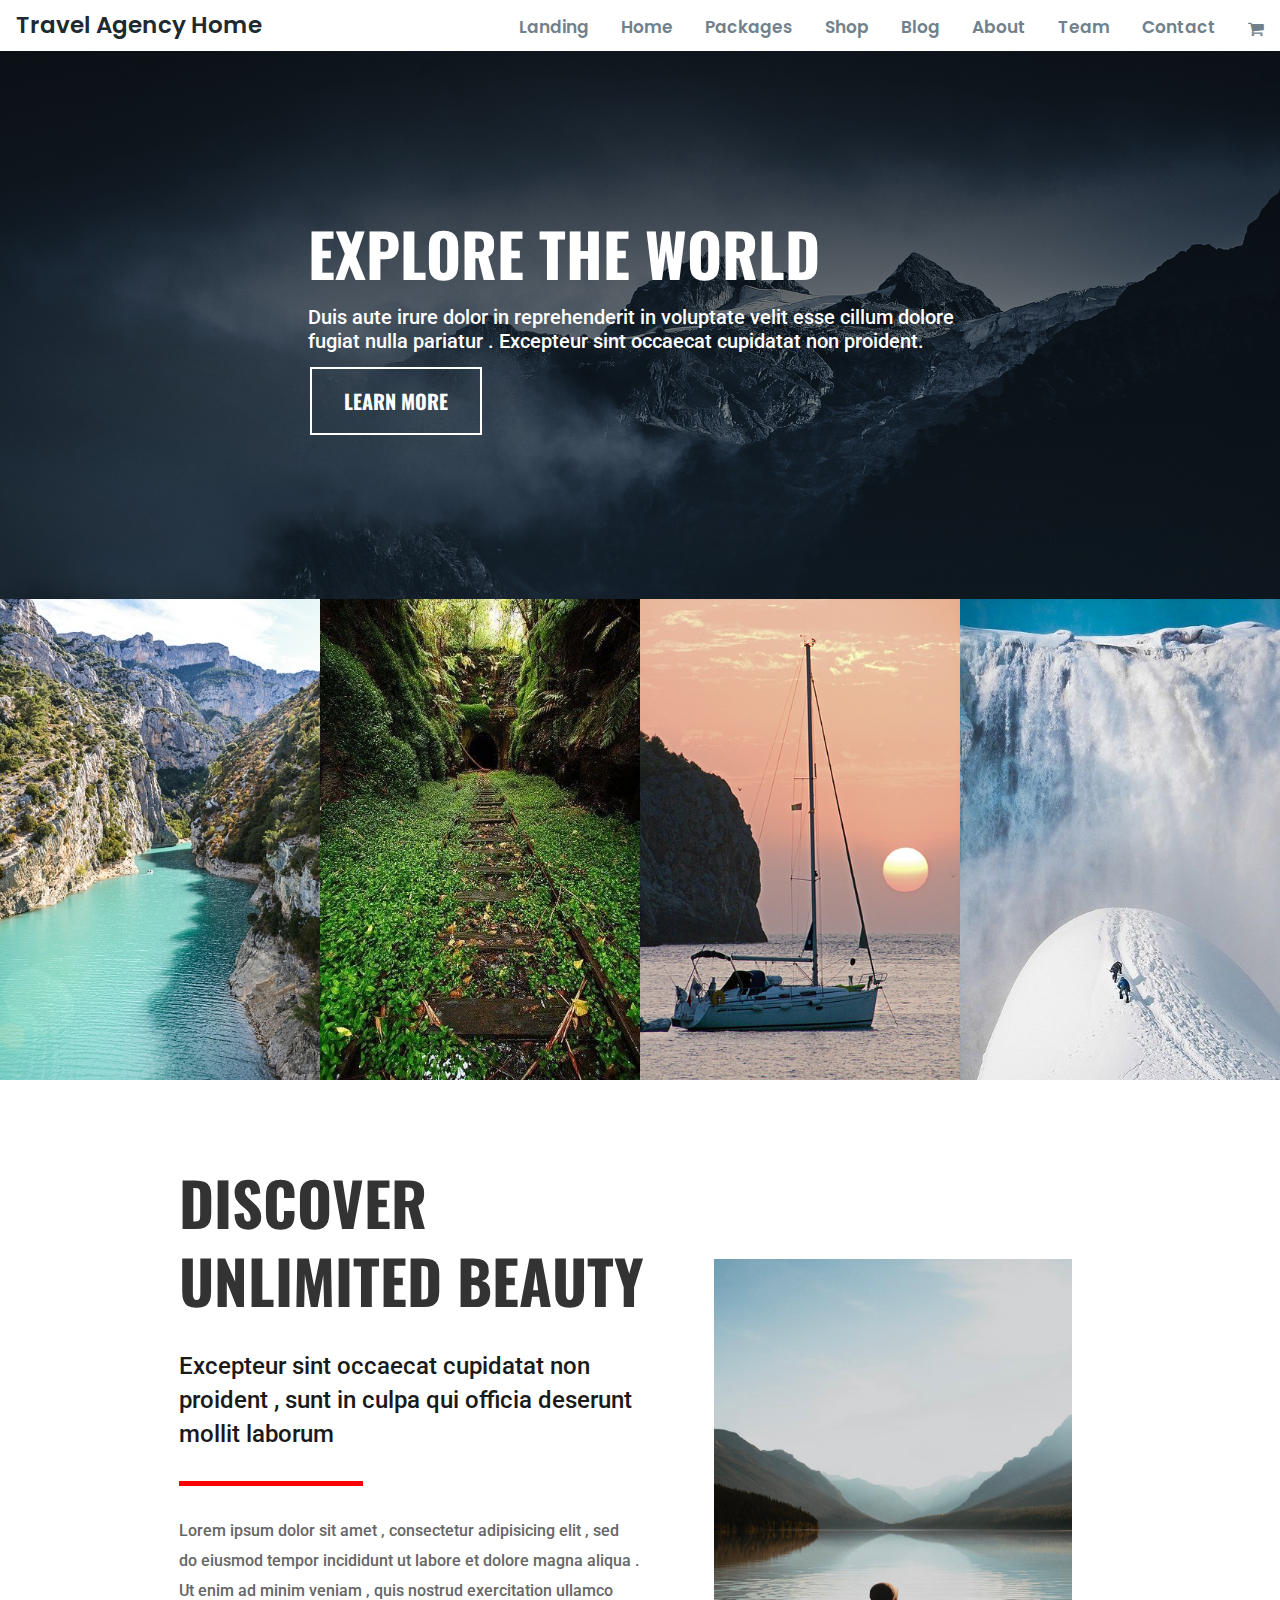
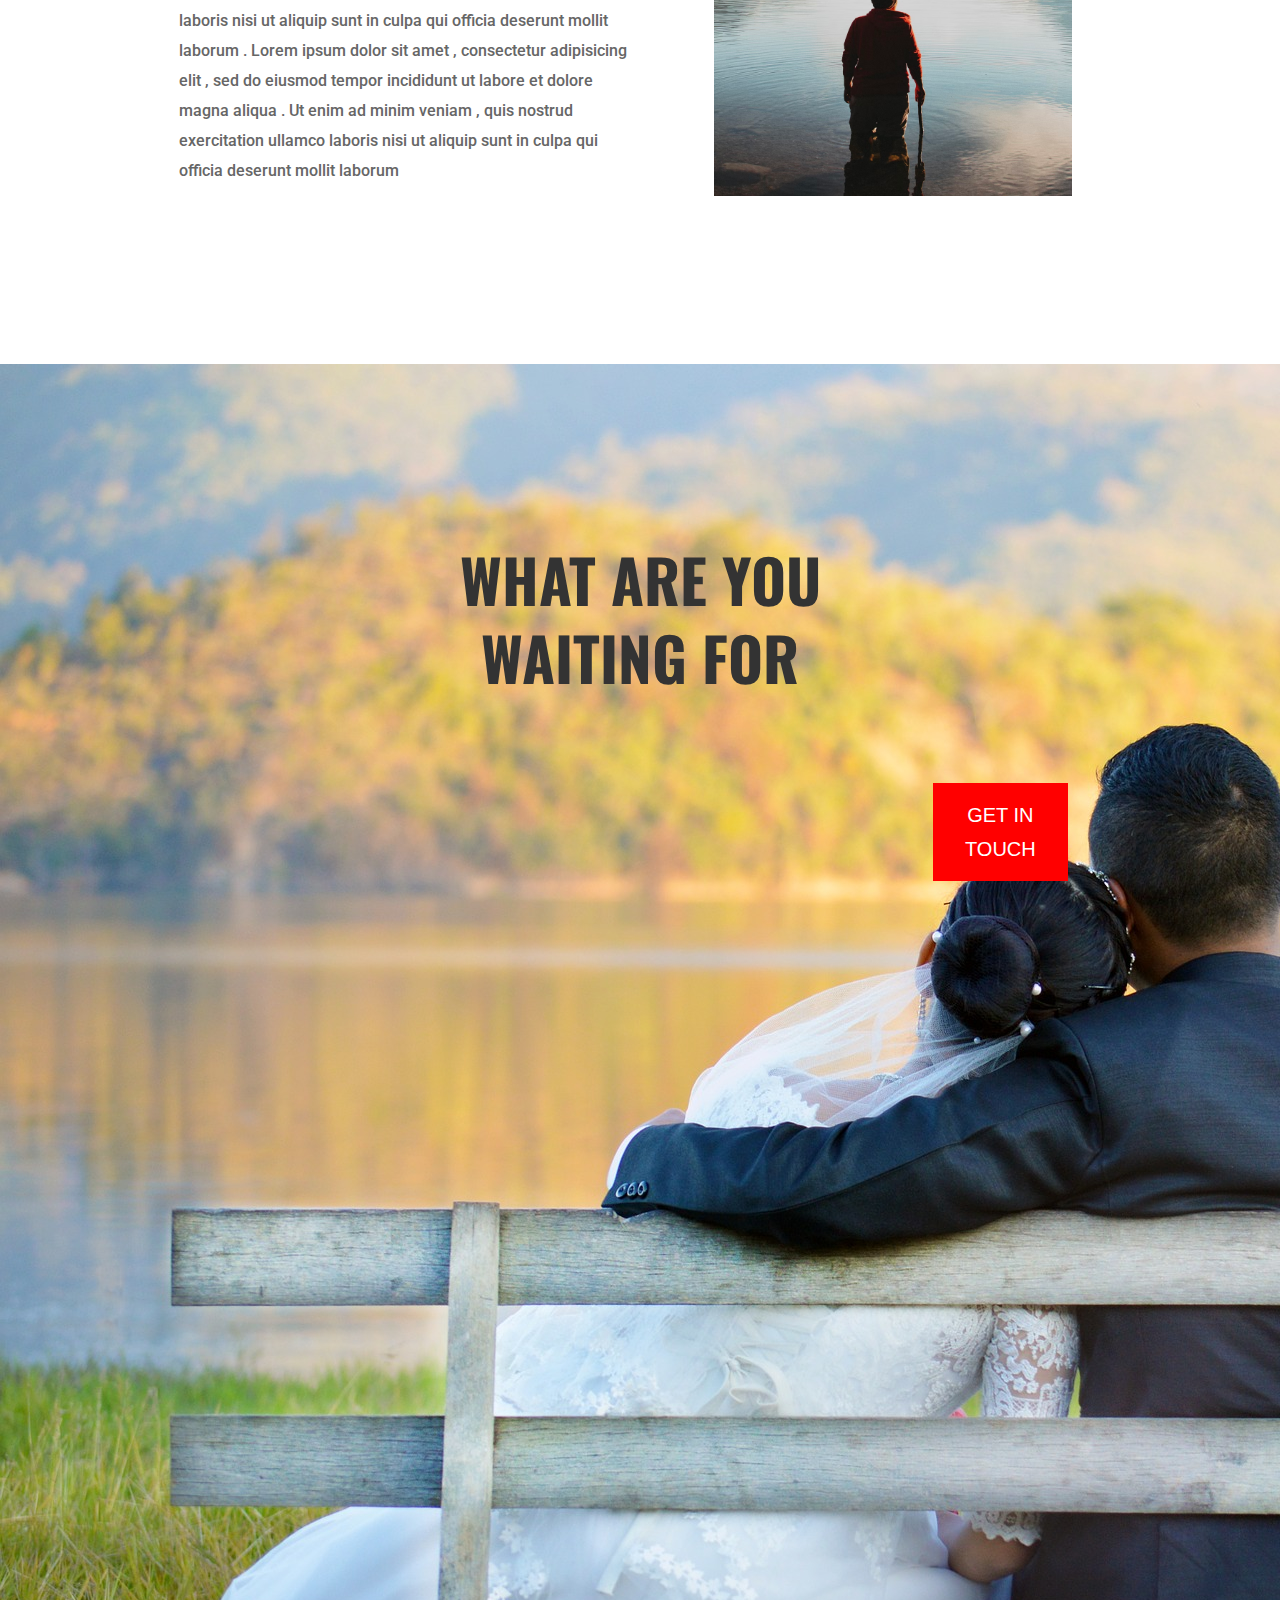
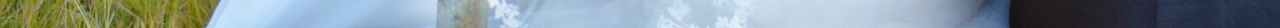
==== index.html @ b361101a "first commit" ====
<!DOCTYPE html>
<html>

<head>
  <title>Page Ttile</title>
  <meta charset="UTF-8">
  <meta name="viewport" content="width=device-width, initial-scale=1.0, maximum-scale=1.0, user-scalable=0" />
  <link rel="stylesheet" href="https://cdnjs.cloudflare.com/ajax/libs/font-awesome/4.7.0/css/font-awesome.min.css">
  <link rel="stylesheet" href="style.css">
  <link
    href="https://fonts.googleapis.com/css2?family=Oswald:wght@700&family=Poppins:ital,wght@0,600;1,600&family=Roboto:wght@500&display=swap"
    rel="stylesheet">
</head>



<body>



  <div class="topnav" id="myTopnav">
    <a href="#" class="active poppins-600 color-20292F text-23 line-23 "> Travel Agency Home</a>
    <div class="bloc-right">
      <a class="poppins-600 color-71818c text-15 line-14" href="#">Landing</a>
      <a class="poppins-600 color-71818c text-15 line-14" href="index.html">Home</a>
      <a class="poppins-600 color-71818c text-15 line-14" href="packages.html">Packages</a>
      <a class="poppins-600 color-71818c text-15 line-14" href="#">Shop</a>
      <a class="poppins-600 color-71818c text-15 line-14" href="#">Blog</a>
      <a class="poppins-600 color-71818c text-15 line-14" href="#">About</a>
      <a class="poppins-600 color-71818c text-15 line-14" href="#">Team</a>
      <a class="poppins-600 color-71818c text-15 line-14" href="#">Contact</a>
      <a class="poppins-600 color-71818c text-15 line-14" href="#"><i class="fa fa-shopping-cart"></i></a>

      <a href="javascript:void(0);" class="icon" onclick="myFunction()">

        <i class="fa fa-bars"></i>
      </a>
    </div>
  </div>


  <div class="section1">
    <div class="relative">
      <div class="title-1">
        <h1 class=" oswald-700 text-60 line-104 color-white ">EXPLORE THE WORLD</h1>
        <div class="roboto-500 text-20 line-24 color-white">
          Duis aute irure dolor in reprehenderit in voluptate velit esse cillum dolore<br>fugiat nulla pariatur .
          Excepteur sint
          occaecat cupidatat non proident.
        </div>
        <button class="button-1 button oswald-700 text-20 line-34 color-white  "> LEARN MORE </button>
      </div>
    </div>
  </div>
  <div class="row">
    <div class="column">
      <img src="images/france.jpg" alt="Snow" style="width:100%">
    </div>
    <div class="column">
      <img src="images/train-green.jpg" alt="Forest" style="width:100%">
    </div>
    <div class="column">
      <img src="images/boat.png" alt="Mountains" style="width:100%">
    </div>
    <div class="column">
      <img src="images/snow.jpg" alt="Mountains" style="width:100%">
    </div>
  </div>

  <div class="sec-2">
    <div class="sunset">
      <h2 class="oswald-700  text-60 line-78 color-333333 m-bottom-50">DISCOVER<br>UNLIMITED BEAUTY</h2>
      <h3 class="roboto-500 text-24 line-34 color-1a1a1a m-bottom-50"> Excepteur sint occaecat cupidatat non<br>proident
        , sunt in
        culpa qui officia deserunt<br>mollit laborum</h3>
      <hr class="line m-bottom-50">

      <p class="roboto-500 text-16 line-30 color-666666" style="width: 50%">Lorem ipsum dolor sit amet , consectetur
        adipisicing elit , sed do eiusmod tempor incididunt
        ut labore et
        dolore
        magna aliqua . Ut enim ad minim veniam , quis nostrud exercitation ullamco laboris nisi ut aliquip sunt in
        culpa qui
        officia deserunt mollit laborum . Lorem ipsum dolor sit amet , consectetur adipisicing elit , sed do eiusmod
        tempor
        incididunt ut labore et dolore magna aliqua . Ut enim ad minim veniam , quis nostrud exercitation ullamco
        laboris
        nisi ut aliquip sunt in culpa qui officia deserunt mollit laborum</p>
      <div class="img image-lake"><img src="images/lake-guy.avif" alt="Snow" style="width:100%">
      </div>

    </div>
    <div class=" bloc-2 ">


      <div>

        <h3>WHAT ARE YOU WAITING FOR</h3>
        <button class="button2"> GET IN TOUCH </button>
      </div>
    </div>

  </div>






  <script>
    function myFunction() {
      var x = document.getElementById("myTopnav");
      if (x.className === "topnav") {
        x.className += " responsive";
      } else {
        x.className = "topnav";
      }
    }
  </script>

</body>

</html>
---- style.css ----
* {
        box-sizing: border-box;
        margin: 0;
        padding: 0;
      }
      body {
        max-width: 1920px;
        margin: auto;
        font-family: Arial, Helvetica, sans-serif;
      }
  
      .row:after {
        content: "";
        display: table;
        clear: both;
      }
  
  
      .topnav {
        overflow: hidden;
        background-color: white;
        box-shadow: rgba(50, 50, 93, 0.25) 0px 13px 27px -5px, rgba(0, 0, 0, 0.3) 0px 8px 16px -8px;
      }
  
      .topnav a {
        float: left;
        display: block;
        color: #71818c;
        text-align: center;
        padding: 14px 16px;
        text-decoration: none;
        font-size: 17px;
      }
  
      .topnav a:hover {
        background-color: #ddd;
        color: black;
      }
  
      .topnav a.active {
        background-color: white;
        color: #20292f;
        font-weight: 600px;
        font-size: 23px;
        line-height: 23px;
      }
  
      .topnav .icon {
        display: none;
      }
  
      .topnav .bloc-right {
        float : right;
      }
      .bloc-right > a {
        margin-top: 6px;

      }
      .column {
        float: left;
        width: 25%;
      }
  
  
      .row:after {
        content: "";
        clear: both;
        display: table;
      }
  
      .section1 {
        background-image:linear-gradient(rgba(0,0,0,0.7), rgba(0,0,0,0.3)), url("images/mountains-dark.jpg");
        background-size: cover;
        background-blend-mode: darken;
        padding-top: 150px;
        padding-bottom: 160px;
      }

      .section3 {
        background-image:linear-gradient(rgba(0,0,0,0.7), rgba(0,0,0,0.3)), url("images/forest.jpg");
        background-size: cover;
        background-blend-mode: darken;
        padding-top: 150px;
        padding-bottom: 160px;
      }
  
      .section1 .title {
        font-family: Oswald , helvetica ,arial ,lucida ,sans-serif;
        max-width: 640px;
        color: #ffffff ;
        margin: auto;
        padding-bottom: 90px;     
      }
  
      .section2 {
        background-size: cover;
        padding-top: 150px;
        margin-top: -4px;
        padding-bottom: 160px;
        text-align: center;
      }
      .bloc-2 {
        background-image: url("images/couple-nature.jpg");
        height: 79rem;
        padding: 11rem 22rem;
        text-align: center;


      }
      .sunset{
        position: relative;
        height: 880px;
        width: 1080px;
        margin: auto;
        padding: 79px;

      }
  
      .section2 .title {
  
        font-family: Oswald ,helvetica ,arial ,lucida ,sans-serif;
        max-width: 640px;
        margin: auto;
        padding-bottom: 90px; 
        text-align:left;
      }
  
      div.relative {
        position: relative;
        left: -250px;
  
      }
      .image-lake{
        width: 358px;
        height: auto;
        right: 108px;
        top: 175px;
        position: absolute;
      }
      
      .pic column {
        background-size: cover;
        padding-top: 1050px;
        padding-bottom: 1060px;
        margin: left;
      }
  
      .line {
        height: 5px;
        width: 20%;
        background-color: red;
        text-align: left;
        margin-left: 0;
        border: none;
      }
  
      .button {
        background-color:transparent;
        color: #ffffff;
        border: none;
        padding: 15px 32px;
        text-align:right;
        font-size: 20px;
        line-height: 34px;
        font-weight: 700px;
        margin: 4px 2px;
        cursor: pointer;
        border-radius: 155px;
  
      }
      .button2 {
        background-color:red;
        color: #ffffff;
        padding: 15px 32px;
        text-align:auto;
        font-size: 20px;
        line-height: 34px;
        font-weight: 700px;
        margin: 87px 239px;
        cursor: pointer;
        border: none;
        left: 694px;
    position: absolute;
      }
  
      h1 {
        font-family: Oswald, Helvetica, Arial, Lucida ,sans-serif ;
        color: #ffffff;
        font-size: 80px;
        line-height: 104px;
        font-weight: 700px;
        margin: auto;
      }
  
      h2{
        font-family: Oswald, Helvetica, Arial, Lucida ,sans-serif ;
        font-size: 60px;
        line-height: 78px;
        font-weight: 700px;
        margin: left;
        text-align: left;
        padding-left: 0px;
      }
  
      h3{
        font-family: Oswald, Helvetica, Arial, Lucida ,sans-serif ;
        color: #333333;
        font-size: 60px;
        line-height: 78px;
        font-weight: 700px;
        margin: center;
        text-align: auto;
  
      }
      
  
      @media screen and (max-width: 600px) {
        .topnav a {display: none;}
        .topnav a.active {display: block;}
        .topnav a.icon {
          float: right;
          display: block;
        }
  
        .topnav.responsive {position: relative;}
        .topnav.responsive .icon {
          position: absolute;
          right: 0;
          top: 0;
        }
        .topnav.responsive a {
          float: none;
          display: block;
          text-align: left;
        }
        .topnav .bloc-right {
          float : none;
  
        }
        bloc-right {
          float: none;
        }
      }

      .w-max{
        width: max-content;
      }
      .w-full {
        width: 100%;
      }
      .w-1080{
        width: 1080px;

      }
      .m-bottom-50 {
margin-bottom: 30px;
      }

      .title-1 {
        margin-left: 558px;
      }
      .button-1{
        border: 2px solid white;
    border-radius: 0;
    margin-top: 14px;
    
      }
      .button-1:hover{

    color: white;
    border: 2px solid white;
    background: #1a1a1a;

    
      }

      .poppins-600{
        font-family: 'Poppins', sans-serif;
        font-weight: 600;
      }
      .roboto-500{
        font-family: 'Roboto', sans-serif;
        font-weight: 500;
      }
      .roboto-700{
        font-family: 'Roboto', sans-serif;
        font-weight: 700;
      }

      .oswald-700 {
        font-family: 'Oswald', sans-serif;
        font-weight: 700;
      }
      .oswald-500 {
        font-family: 'Oswald', sans-serif;
        font-weight: 500;
      }

      .text-16 {
        font-size: 16px;
      }
      .text-15 {
        font-size: 15px;
      }
      .text-20 {
        font-size: 20px;
      }
      .text-23 {
        font-size: 23px;
      }
      .text-24 {
        font-size: 24px;
      }
      .text-60 {
        font-size: 60px;
      }
      .text-80 {
        font-size: 80px;
      }

      .line-14 {
        line-height: 14px;
      }
      .line-23 {
        line-height: 23px;
      }
      .line-24 {
        line-height: 24px;
      }
      .line-30 {
        line-height: 30px;
      }
      .line-34 {
        line-height: 34px;
      }
      .line-104 {
        line-height: 104px;
      }
      .line-78 {
        line-height: 78px;
      }

      .color-20292F{
        color: #20292F ;
      }
      .color-71818c{
        color: #71818c ;
      }
      .color-white{
        color: #FFFFFF ;
      }
      .color-1a1a1a{
        color: #1a1a1a ;
      }
      .color-333333{
        color: #333333 ;
      }
      .color-666666{
        color: #666666 ;
      }

      .title-packages {
        padding: 141px 432px;
      }

      .line2{
        margin: auto;
      }
      .line3{
        background-color: white;

      }

      .section-pub{
        position: absolute;
        right: 0;
        top: 0;
        width: 562px;
      }
      .onePub{
        margin: auto;position: relative;
        margin-bottom: 50px;
      }
      .pubImage{
        width: 458px;height: auto;
      }
      .button-2{
        margin: auto;
      }
      .text-center {
        text-align: center;
      }
      .pub-img{
        width: 458px;
        height: auto;
      }
      .footer{
        width: auto;
        margin-bottom: 141px;
      }
      .m-auto{
        margin: auto;
      }
      .footer-items {
        display: -webkit-box;
        gap: 19%;
        width: 1080px !important;
        margin-left: auto !important;
      }

      .footer-item{
        text-decoration: none;

      }

      @media only screen and (max-width: 1200px){
        /*Big smartphones [426px -> 600px]*/
        .footer-items {
          display: -webkit-box;
    gap: 5%;
    width: 843px !important;
    margin-left: auto !important;
    padding: 0px 125px;

        }
        .title-places{
          padding: 122px 122px 59px !important;

        }
      }

      .title-places{
        padding: 124px 181px 59px;

      }

      .footer-item:hover{
        color : blue;
        cursor: pointer;
      }

      .line3{
        background-color: #666666;
      }
      .m-bottom-7{
        margin-bottom: 15px;
      }
      .button-3{
        cursor: pointer;
        color: #1a1a1a;
        border: 2px solid #1a1a1a;
        padding: 5px 10px;
        background-color: transparent;
      }
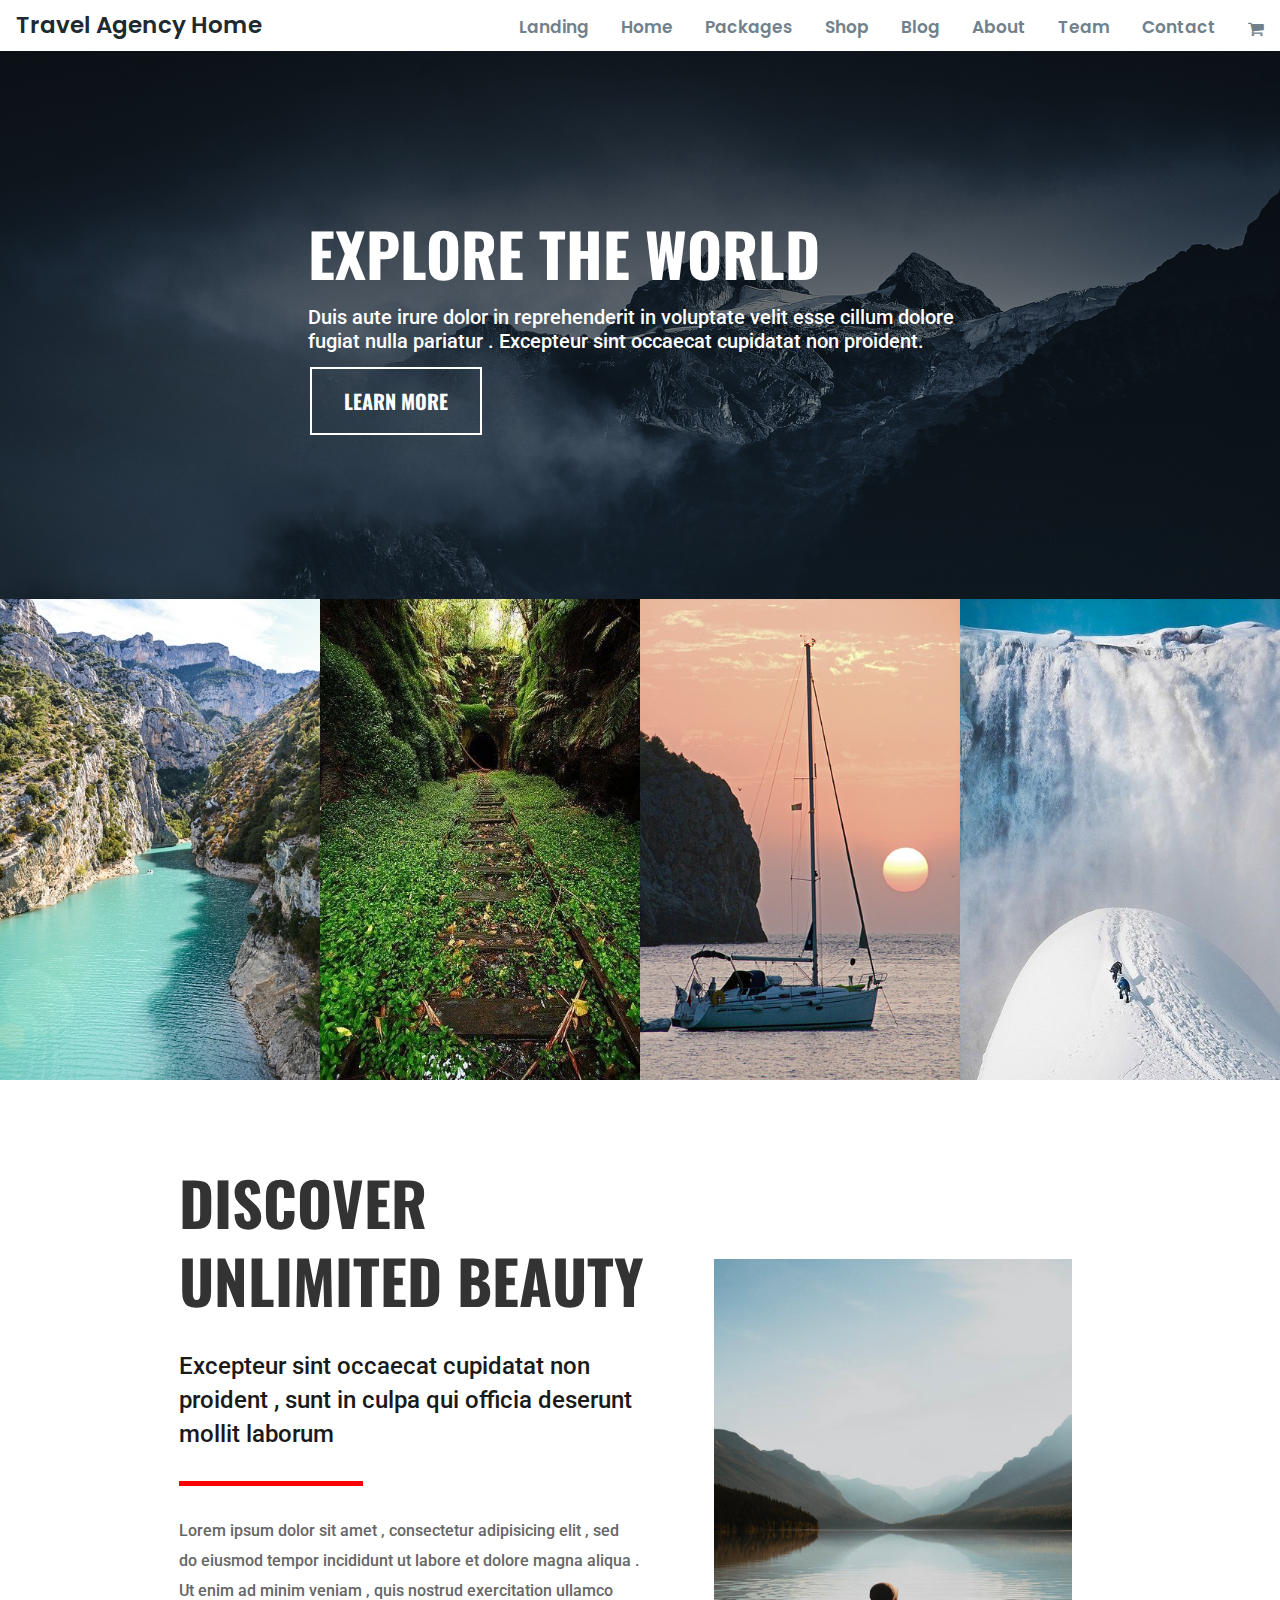
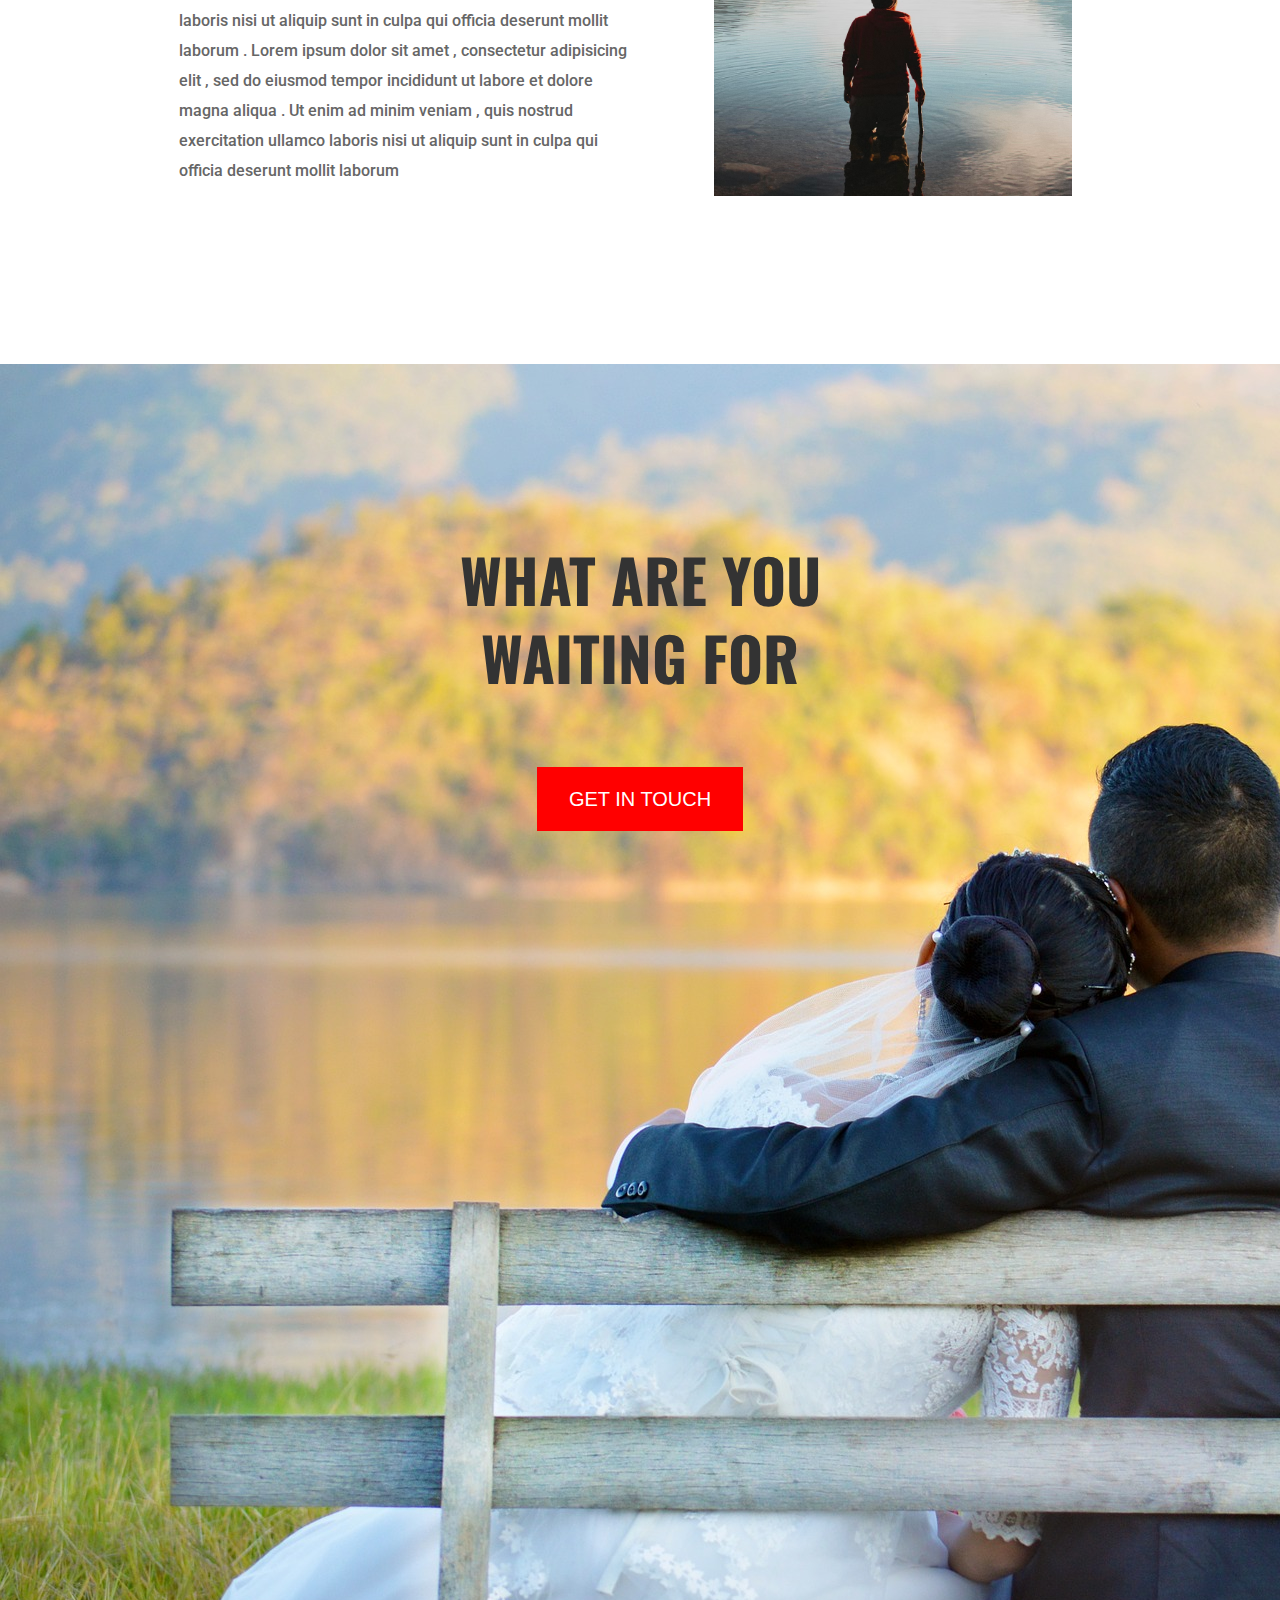
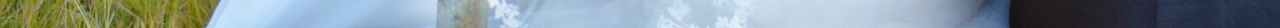
==== commit 648ea000: "remove the style in html and fiw get in touch button" ====
--- a/index.html
+++ b/index.html
@@ -12,11 +12,7 @@
     rel="stylesheet">
 </head>
 
-
-
 <body>
-
-
 
   <div class="topnav" id="myTopnav">
     <a href="#" class="active poppins-600 color-20292F text-23 line-23 "> Travel Agency Home</a>
@@ -38,7 +34,6 @@
     </div>
   </div>
 
-
   <div class="section1">
     <div class="relative">
       <div class="title-1">
@@ -54,16 +49,16 @@
   </div>
   <div class="row">
     <div class="column">
-      <img src="images/france.jpg" alt="Snow" style="width:100%">
+      <img src="images/france.jpg" alt="Snow" class="w-full">
     </div>
     <div class="column">
-      <img src="images/train-green.jpg" alt="Forest" style="width:100%">
+      <img src="images/train-green.jpg" alt="Forest" class="w-full">
     </div>
     <div class="column">
-      <img src="images/boat.png" alt="Mountains" style="width:100%">
+      <img src="images/boat.png" alt="Mountains" class="w-full">
     </div>
     <div class="column">
-      <img src="images/snow.jpg" alt="Mountains" style="width:100%">
+      <img src="images/snow.jpg" alt="Mountains" class="w-full">
     </div>
   </div>
 
@@ -75,7 +70,7 @@
         culpa qui officia deserunt<br>mollit laborum</h3>
       <hr class="line m-bottom-50">
 
-      <p class="roboto-500 text-16 line-30 color-666666" style="width: 50%">Lorem ipsum dolor sit amet , consectetur
+      <p class="roboto-500 text-16 line-30 color-666666 w-demi">Lorem ipsum dolor sit amet , consectetur
         adipisicing elit , sed do eiusmod tempor incididunt
         ut labore et
         dolore
@@ -86,12 +81,11 @@
         incididunt ut labore et dolore magna aliqua . Ut enim ad minim veniam , quis nostrud exercitation ullamco
         laboris
         nisi ut aliquip sunt in culpa qui officia deserunt mollit laborum</p>
-      <div class="img image-lake"><img src="images/lake-guy.avif" alt="Snow" style="width:100%">
+      <div class="img image-lake"><img src="images/lake-guy.avif" alt="Snow" class="w-full">
       </div>
 
     </div>
     <div class=" bloc-2 ">
-
 
       <div>
 
@@ -102,17 +96,14 @@
 
   </div>
 
-
-
-
-
-
   <script>
     function myFunction() {
       var x = document.getElementById("myTopnav");
-      if (x.className === "topnav") {
+      if (x.className === "topnav")
+      {
         x.className += " responsive";
-      } else {
+      } else
+      {
         x.className = "topnav";
       }
     }
--- a/style.css
+++ b/style.css
@@ -1,456 +1,455 @@
-
-    * {
-        box-sizing: border-box;
-        margin: 0;
-        padding: 0;
-      }
-      body {
-        max-width: 1920px;
-        margin: auto;
-        font-family: Arial, Helvetica, sans-serif;
-      }
-  
-      .row:after {
-        content: "";
-        display: table;
-        clear: both;
-      }
-  
-  
-      .topnav {
-        overflow: hidden;
-        background-color: white;
-        box-shadow: rgba(50, 50, 93, 0.25) 0px 13px 27px -5px, rgba(0, 0, 0, 0.3) 0px 8px 16px -8px;
-      }
-  
-      .topnav a {
-        float: left;
-        display: block;
-        color: #71818c;
-        text-align: center;
-        padding: 14px 16px;
-        text-decoration: none;
-        font-size: 17px;
-      }
-  
-      .topnav a:hover {
-        background-color: #ddd;
-        color: black;
-      }
-  
-      .topnav a.active {
-        background-color: white;
-        color: #20292f;
-        font-weight: 600px;
-        font-size: 23px;
-        line-height: 23px;
-      }
-  
-      .topnav .icon {
-        display: none;
-      }
-  
-      .topnav .bloc-right {
-        float : right;
-      }
-      .bloc-right > a {
-        margin-top: 6px;
-
-      }
-      .column {
-        float: left;
-        width: 25%;
-      }
-  
-  
-      .row:after {
-        content: "";
-        clear: both;
-        display: table;
-      }
-  
-      .section1 {
-        background-image:linear-gradient(rgba(0,0,0,0.7), rgba(0,0,0,0.3)), url("images/mountains-dark.jpg");
-        background-size: cover;
-        background-blend-mode: darken;
-        padding-top: 150px;
-        padding-bottom: 160px;
-      }
-
-      .section3 {
-        background-image:linear-gradient(rgba(0,0,0,0.7), rgba(0,0,0,0.3)), url("images/forest.jpg");
-        background-size: cover;
-        background-blend-mode: darken;
-        padding-top: 150px;
-        padding-bottom: 160px;
-      }
-  
-      .section1 .title {
-        font-family: Oswald , helvetica ,arial ,lucida ,sans-serif;
-        max-width: 640px;
-        color: #ffffff ;
-        margin: auto;
-        padding-bottom: 90px;     
-      }
-  
-      .section2 {
-        background-size: cover;
-        padding-top: 150px;
-        margin-top: -4px;
-        padding-bottom: 160px;
-        text-align: center;
-      }
-      .bloc-2 {
-        background-image: url("images/couple-nature.jpg");
-        height: 79rem;
-        padding: 11rem 22rem;
-        text-align: center;
-
-
-      }
-      .sunset{
-        position: relative;
-        height: 880px;
-        width: 1080px;
-        margin: auto;
-        padding: 79px;
-
-      }
-  
-      .section2 .title {
-  
-        font-family: Oswald ,helvetica ,arial ,lucida ,sans-serif;
-        max-width: 640px;
-        margin: auto;
-        padding-bottom: 90px; 
-        text-align:left;
-      }
-  
-      div.relative {
-        position: relative;
-        left: -250px;
-  
-      }
-      .image-lake{
-        width: 358px;
-        height: auto;
-        right: 108px;
-        top: 175px;
-        position: absolute;
-      }
-      
-      .pic column {
-        background-size: cover;
-        padding-top: 1050px;
-        padding-bottom: 1060px;
-        margin: left;
-      }
-  
-      .line {
-        height: 5px;
-        width: 20%;
-        background-color: red;
-        text-align: left;
-        margin-left: 0;
-        border: none;
-      }
-  
-      .button {
-        background-color:transparent;
-        color: #ffffff;
-        border: none;
-        padding: 15px 32px;
-        text-align:right;
-        font-size: 20px;
-        line-height: 34px;
-        font-weight: 700px;
-        margin: 4px 2px;
-        cursor: pointer;
-        border-radius: 155px;
-  
-      }
-      .button2 {
-        background-color:red;
-        color: #ffffff;
-        padding: 15px 32px;
-        text-align:auto;
-        font-size: 20px;
-        line-height: 34px;
-        font-weight: 700px;
-        margin: 87px 239px;
-        cursor: pointer;
-        border: none;
-        left: 694px;
+* {
+  box-sizing: border-box;
+  margin: 0;
+  padding: 0;
+}
+body {
+  max-width: 1920px;
+  margin: auto;
+  font-family: Arial, Helvetica, sans-serif;
+}
+
+.row:after {
+  content: '';
+  display: table;
+  clear: both;
+}
+
+.topnav {
+  overflow: hidden;
+  background-color: white;
+  box-shadow: rgba(50, 50, 93, 0.25) 0px 13px 27px -5px,
+    rgba(0, 0, 0, 0.3) 0px 8px 16px -8px;
+}
+
+.topnav a {
+  float: left;
+  display: block;
+  color: #71818c;
+  text-align: center;
+  padding: 14px 16px;
+  text-decoration: none;
+  font-size: 17px;
+}
+
+.topnav a:hover {
+  background-color: #ddd;
+  color: black;
+}
+
+.topnav a.active {
+  background-color: white;
+  color: #20292f;
+  font-weight: 600px;
+  font-size: 23px;
+  line-height: 23px;
+}
+
+.topnav .icon {
+  display: none;
+}
+
+.topnav .bloc-right {
+  float: right;
+}
+.bloc-right > a {
+  margin-top: 6px;
+}
+.column {
+  float: left;
+  width: 25%;
+}
+
+.row:after {
+  content: '';
+  clear: both;
+  display: table;
+}
+
+.section1 {
+  background-image: linear-gradient(
+      rgba(0, 0, 0, 0.7),
+      rgba(0, 0, 0, 0.3)
+    ),
+    url('images/mountains-dark.jpg');
+  background-size: cover;
+  background-blend-mode: darken;
+  padding-top: 150px;
+  padding-bottom: 160px;
+}
+
+.section3 {
+  background-image: linear-gradient(
+      rgba(0, 0, 0, 0.7),
+      rgba(0, 0, 0, 0.3)
+    ),
+    url('images/forest.jpg');
+  background-size: cover;
+  background-blend-mode: darken;
+  padding-top: 150px;
+  padding-bottom: 160px;
+}
+
+.section1 .title {
+  font-family: Oswald, helvetica, arial, lucida, sans-serif;
+  max-width: 640px;
+  color: #ffffff;
+  margin: auto;
+  padding-bottom: 90px;
+}
+
+.section2 {
+  background-size: cover;
+  padding-top: 150px;
+  margin-top: -4px;
+  padding-bottom: 160px;
+  text-align: center;
+}
+.bloc-2 {
+  background-image: url('images/couple-nature.jpg');
+  height: 79rem;
+  padding: 11rem 22rem;
+  text-align: center;
+}
+.sunset {
+  position: relative;
+  height: 880px;
+  width: 1080px;
+  margin: auto;
+  padding: 79px;
+}
+
+.section2 .title {
+  font-family: Oswald, helvetica, arial, lucida, sans-serif;
+  max-width: 640px;
+  margin: auto;
+  padding-bottom: 90px;
+  text-align: left;
+}
+
+div.relative {
+  position: relative;
+  left: -250px;
+}
+.image-lake {
+  width: 358px;
+  height: auto;
+  right: 108px;
+  top: 175px;
+  position: absolute;
+}
+
+.pic column {
+  background-size: cover;
+  padding-top: 1050px;
+  padding-bottom: 1060px;
+  margin: left;
+}
+
+.line {
+  height: 5px;
+  width: 20%;
+  background-color: red;
+  text-align: left;
+  margin-left: 0;
+  border: none;
+}
+
+.button {
+  background-color: transparent;
+  color: #ffffff;
+  border: none;
+  padding: 15px 32px;
+  text-align: right;
+  font-size: 20px;
+  line-height: 34px;
+  font-weight: 700px;
+  margin: 4px 2px;
+  cursor: pointer;
+  border-radius: 155px;
+}
+.button2 {
+  background-color: red;
+  color: #ffffff;
+  padding: 15px 32px;
+  text-align: auto;
+  font-size: 20px;
+  line-height: 34px;
+  font-weight: 700px;
+  margin: 71px 0px;
+  cursor: pointer;
+  border: none;
+}
+
+h1 {
+  font-family: Oswald, Helvetica, Arial, Lucida, sans-serif;
+  color: #ffffff;
+  font-size: 80px;
+  line-height: 104px;
+  font-weight: 700px;
+  margin: auto;
+}
+
+h2 {
+  font-family: Oswald, Helvetica, Arial, Lucida, sans-serif;
+  font-size: 60px;
+  line-height: 78px;
+  font-weight: 700px;
+  margin: left;
+  text-align: left;
+  padding-left: 0px;
+}
+
+h3 {
+  font-family: Oswald, Helvetica, Arial, Lucida, sans-serif;
+  color: #333333;
+  font-size: 60px;
+  line-height: 78px;
+  font-weight: 700px;
+  margin: center;
+  text-align: auto;
+}
+
+@media screen and (max-width: 600px) {
+  .topnav a {
+    display: none;
+  }
+  .topnav a.active {
+    display: block;
+  }
+  .topnav a.icon {
+    float: right;
+    display: block;
+  }
+
+  .topnav.responsive {
+    position: relative;
+  }
+  .topnav.responsive .icon {
     position: absolute;
-      }
-  
-      h1 {
-        font-family: Oswald, Helvetica, Arial, Lucida ,sans-serif ;
-        color: #ffffff;
-        font-size: 80px;
-        line-height: 104px;
-        font-weight: 700px;
-        margin: auto;
-      }
-  
-      h2{
-        font-family: Oswald, Helvetica, Arial, Lucida ,sans-serif ;
-        font-size: 60px;
-        line-height: 78px;
-        font-weight: 700px;
-        margin: left;
-        text-align: left;
-        padding-left: 0px;
-      }
-  
-      h3{
-        font-family: Oswald, Helvetica, Arial, Lucida ,sans-serif ;
-        color: #333333;
-        font-size: 60px;
-        line-height: 78px;
-        font-weight: 700px;
-        margin: center;
-        text-align: auto;
-  
-      }
-      
-  
-      @media screen and (max-width: 600px) {
-        .topnav a {display: none;}
-        .topnav a.active {display: block;}
-        .topnav a.icon {
-          float: right;
-          display: block;
-        }
-  
-        .topnav.responsive {position: relative;}
-        .topnav.responsive .icon {
-          position: absolute;
-          right: 0;
-          top: 0;
-        }
-        .topnav.responsive a {
-          float: none;
-          display: block;
-          text-align: left;
-        }
-        .topnav .bloc-right {
-          float : none;
-  
-        }
-        bloc-right {
-          float: none;
-        }
-      }
-
-      .w-max{
-        width: max-content;
-      }
-      .w-full {
-        width: 100%;
-      }
-      .w-1080{
-        width: 1080px;
-
-      }
-      .m-bottom-50 {
-margin-bottom: 30px;
-      }
-
-      .title-1 {
-        margin-left: 558px;
-      }
-      .button-1{
-        border: 2px solid white;
-    border-radius: 0;
-    margin-top: 14px;
-    
-      }
-      .button-1:hover{
-
-    color: white;
-    border: 2px solid white;
-    background: #1a1a1a;
-
-    
-      }
-
-      .poppins-600{
-        font-family: 'Poppins', sans-serif;
-        font-weight: 600;
-      }
-      .roboto-500{
-        font-family: 'Roboto', sans-serif;
-        font-weight: 500;
-      }
-      .roboto-700{
-        font-family: 'Roboto', sans-serif;
-        font-weight: 700;
-      }
-
-      .oswald-700 {
-        font-family: 'Oswald', sans-serif;
-        font-weight: 700;
-      }
-      .oswald-500 {
-        font-family: 'Oswald', sans-serif;
-        font-weight: 500;
-      }
-
-      .text-16 {
-        font-size: 16px;
-      }
-      .text-15 {
-        font-size: 15px;
-      }
-      .text-20 {
-        font-size: 20px;
-      }
-      .text-23 {
-        font-size: 23px;
-      }
-      .text-24 {
-        font-size: 24px;
-      }
-      .text-60 {
-        font-size: 60px;
-      }
-      .text-80 {
-        font-size: 80px;
-      }
-
-      .line-14 {
-        line-height: 14px;
-      }
-      .line-23 {
-        line-height: 23px;
-      }
-      .line-24 {
-        line-height: 24px;
-      }
-      .line-30 {
-        line-height: 30px;
-      }
-      .line-34 {
-        line-height: 34px;
-      }
-      .line-104 {
-        line-height: 104px;
-      }
-      .line-78 {
-        line-height: 78px;
-      }
-
-      .color-20292F{
-        color: #20292F ;
-      }
-      .color-71818c{
-        color: #71818c ;
-      }
-      .color-white{
-        color: #FFFFFF ;
-      }
-      .color-1a1a1a{
-        color: #1a1a1a ;
-      }
-      .color-333333{
-        color: #333333 ;
-      }
-      .color-666666{
-        color: #666666 ;
-      }
-
-      .title-packages {
-        padding: 141px 432px;
-      }
-
-      .line2{
-        margin: auto;
-      }
-      .line3{
-        background-color: white;
-
-      }
-
-      .section-pub{
-        position: absolute;
-        right: 0;
-        top: 0;
-        width: 562px;
-      }
-      .onePub{
-        margin: auto;position: relative;
-        margin-bottom: 50px;
-      }
-      .pubImage{
-        width: 458px;height: auto;
-      }
-      .button-2{
-        margin: auto;
-      }
-      .text-center {
-        text-align: center;
-      }
-      .pub-img{
-        width: 458px;
-        height: auto;
-      }
-      .footer{
-        width: auto;
-        margin-bottom: 141px;
-      }
-      .m-auto{
-        margin: auto;
-      }
-      .footer-items {
-        display: -webkit-box;
-        gap: 19%;
-        width: 1080px !important;
-        margin-left: auto !important;
-      }
-
-      .footer-item{
-        text-decoration: none;
-
-      }
-
-      @media only screen and (max-width: 1200px){
-        /*Big smartphones [426px -> 600px]*/
-        .footer-items {
-          display: -webkit-box;
+    right: 0;
+    top: 0;
+  }
+  .topnav.responsive a {
+    float: none;
+    display: block;
+    text-align: left;
+  }
+  .topnav .bloc-right {
+    float: none;
+  }
+  bloc-right {
+    float: none;
+  }
+}
+
+.w-max {
+  width: max-content;
+}
+.w-full {
+  width: 100%;
+}
+.w-1080 {
+  width: 1080px;
+}
+.m-bottom-50 {
+  margin-bottom: 30px;
+}
+
+.title-1 {
+  margin-left: 558px;
+}
+.button-1 {
+  border: 2px solid white;
+  border-radius: 0;
+  margin-top: 14px;
+}
+.button-1:hover {
+  color: white;
+  border: 2px solid white;
+  background: #1a1a1a;
+}
+
+.poppins-600 {
+  font-family: 'Poppins', sans-serif;
+  font-weight: 600;
+}
+.roboto-500 {
+  font-family: 'Roboto', sans-serif;
+  font-weight: 500;
+}
+.roboto-700 {
+  font-family: 'Roboto', sans-serif;
+  font-weight: 700;
+}
+
+.oswald-700 {
+  font-family: 'Oswald', sans-serif;
+  font-weight: 700;
+}
+.oswald-500 {
+  font-family: 'Oswald', sans-serif;
+  font-weight: 500;
+}
+
+.text-16 {
+  font-size: 16px;
+}
+.text-15 {
+  font-size: 15px;
+}
+.text-20 {
+  font-size: 20px;
+}
+.text-23 {
+  font-size: 23px;
+}
+.text-24 {
+  font-size: 24px;
+}
+.text-60 {
+  font-size: 60px;
+}
+.text-80 {
+  font-size: 80px;
+}
+
+.line-14 {
+  line-height: 14px;
+}
+.line-23 {
+  line-height: 23px;
+}
+.line-24 {
+  line-height: 24px;
+}
+.line-30 {
+  line-height: 30px;
+}
+.line-34 {
+  line-height: 34px;
+}
+.line-104 {
+  line-height: 104px;
+}
+.line-78 {
+  line-height: 78px;
+}
+
+.color-20292F {
+  color: #20292f;
+}
+.color-71818c {
+  color: #71818c;
+}
+.color-white {
+  color: #ffffff;
+}
+.color-1a1a1a {
+  color: #1a1a1a;
+}
+.color-333333 {
+  color: #333333;
+}
+.color-666666 {
+  color: #666666;
+}
+
+.title-packages {
+  padding: 141px 432px;
+}
+
+.line2 {
+  margin: auto;
+}
+.line3 {
+  background-color: white;
+}
+
+.section-pub {
+  position: absolute;
+  right: 0;
+  top: 0;
+  width: 562px;
+}
+.onePub {
+  margin: auto;
+  position: relative;
+  margin-bottom: 50px;
+}
+.pubImage {
+  width: 458px;
+  height: auto;
+}
+.button-2 {
+  margin: auto;
+}
+.text-center {
+  text-align: center;
+}
+.pub-img {
+  width: 458px;
+  height: auto;
+}
+.footer {
+  width: auto;
+  margin-bottom: 141px;
+}
+.m-auto {
+  margin: auto;
+}
+.footer-items {
+  display: -webkit-box;
+  gap: 19%;
+  width: 1080px !important;
+  margin-left: auto !important;
+}
+
+.footer-item {
+  text-decoration: none;
+}
+
+@media only screen and (max-width: 1200px) {
+  /*Big smartphones [426px -> 600px]*/
+  .footer-items {
+    display: -webkit-box;
     gap: 5%;
     width: 843px !important;
     margin-left: auto !important;
     padding: 0px 125px;
-
-        }
-        .title-places{
-          padding: 122px 122px 59px !important;
-
-        }
-      }
-
-      .title-places{
-        padding: 124px 181px 59px;
-
-      }
-
-      .footer-item:hover{
-        color : blue;
-        cursor: pointer;
-      }
-
-      .line3{
-        background-color: #666666;
-      }
-      .m-bottom-7{
-        margin-bottom: 15px;
-      }
-      .button-3{
-        cursor: pointer;
-        color: #1a1a1a;
-        border: 2px solid #1a1a1a;
-        padding: 5px 10px;
-        background-color: transparent;
-      }
- 
+  }
+  .title-places {
+    padding: 122px 122px 59px !important;
+  }
+}
+
+.title-places {
+  padding: 124px 181px 59px;
+}
+
+.footer-item:hover {
+  color: blue;
+  cursor: pointer;
+}
+
+.line3 {
+  background-color: #666666;
+}
+.m-bottom-7 {
+  margin-bottom: 15px;
+}
+.button-3 {
+  cursor: pointer;
+  color: #1a1a1a;
+  border: 2px solid #1a1a1a;
+  padding: 5px 10px;
+  background-color: transparent;
+}
+.img-div > img {
+  width: 458px;
+  height: 285px;
+}
+
+.w-demi {
+  width: 50%;
+}
